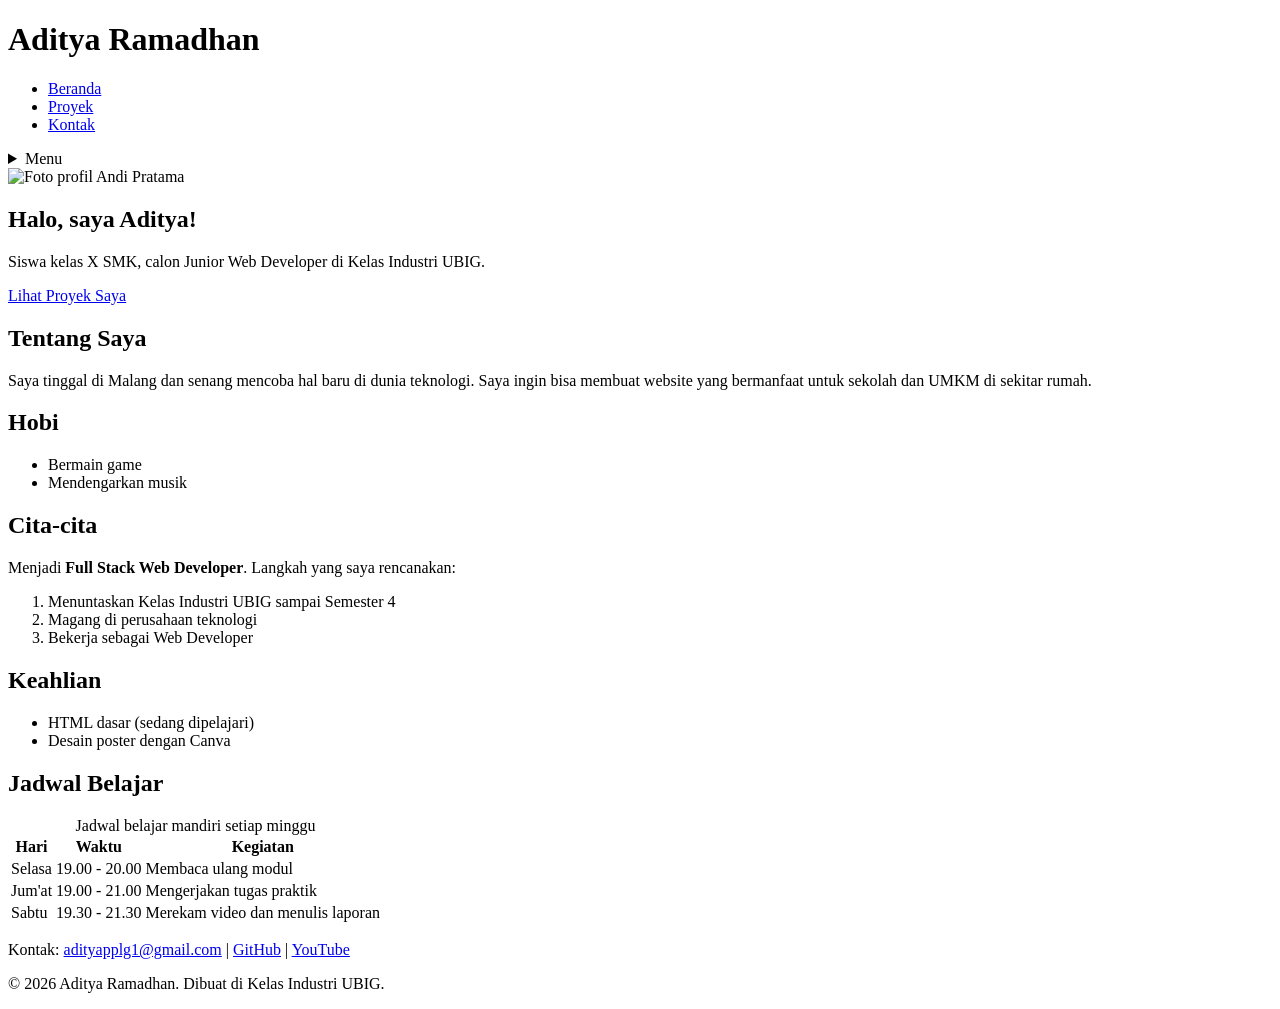
==== index.html @ 69476cf7 "feat:update email and name below contact" ====
<!DOCTYPE html>
<html lang="id">
<head>
  <meta charset="UTF-8">
  <meta name="viewport" content="width=device-width, initial-scale=1.0">
  <title>Aditya Ramadhan | Beranda</title>
  <link rel="preconnect" href="https://fonts.googleapis.com">
  <link rel="preconnect" href="https://fonts.gstatic.com" crossorigin>
  <link href="https://fonts.googleapis.com/css2?family=Inter:wght@400;600&family=Poppins:wght@600;700&display=swap" rel="stylesheet">
  <link rel="stylesheet" href="css/style.css">
</head>
<body>
  <header>
    <div class="container navbar">
    <h1>Aditya Ramadhan</h1>
      <nav class="menu-laptop">
        <ul>
          <li><a href="index.html">Beranda</a></li>
          <li><a href="proyek.html">Proyek</a></li>
          <li><a href="kontak.html">Kontak</a></li>
        </ul>
      </nav>
      <!-- Tantangan: menu ponsel yang bisa dibuka-tutup -->
      <details class="menu-ponsel">
        <summary>Menu</summary>
        <nav>
          <ul>
            <li><a href="index.html">Beranda</a></li>
            <li><a href="proyek.html">Proyek</a></li>
            <li><a href="kontak.html">Kontak</a></li>
          </ul>
        </nav>
      </details>
    </div>
  </header>

  <main>
    <div class="container">
      <section class="hero">
        <img src="img/foto-profil.jpg" alt="Foto profil Andi Pratama" width="180">
        <div>
          <h2>Halo, saya Aditya!</h2>
          <p>Siswa kelas X SMK, calon Junior Web Developer di Kelas Industri UBIG.</p>
          <a href="proyek.html" class="tombol">Lihat Proyek Saya</a>
        </div>
      </section>

      <section class="kartu">
        <h2>Tentang Saya</h2>
        <p>Saya tinggal di Malang dan senang mencoba hal baru di dunia teknologi. Saya ingin bisa membuat website yang bermanfaat untuk sekolah dan UMKM di sekitar rumah.</p>
      </section>

      <div class="daftar-kartu">
        <section class="kartu">
          <h2>Hobi</h2>
          <ul>
            <li>Bermain game</li>
            <li>Mendengarkan musik</li>
          </ul>
        </section>

        <section class="kartu">
          <h2>Cita-cita</h2>
          <p>Menjadi <strong>Full Stack Web Developer</strong>. Langkah yang saya rencanakan:</p>
          <ol>
            <li>Menuntaskan Kelas Industri UBIG sampai Semester 4</li>
            <li>Magang di perusahaan teknologi</li>
            <li>Bekerja sebagai Web Developer</li>
          </ol>
        </section>

        <section class="kartu">
          <h2>Keahlian</h2>
          <ul>
            <li>HTML dasar (sedang dipelajari)</li>
            <li>Desain poster dengan Canva</li>
          </ul>
        </section>
      </div>

      <section class="kartu">
        <h2>Jadwal Belajar</h2>
        <table>
          <caption>Jadwal belajar mandiri setiap minggu</caption>
          <thead>
            <tr>
              <th>Hari</th>
              <th>Waktu</th>
              <th>Kegiatan</th>
            </tr>
          </thead>
          <tbody>
            <tr>
              <td>Selasa</td>
              <td>19.00 - 20.00</td>
              <td>Membaca ulang modul</td>
            </tr>
            <tr>
              <td>Jum'at</td>
              <td>19.00 - 21.00</td>
              <td>Mengerjakan tugas praktik</td>
            </tr>
            <tr>
              <td>Sabtu</td>
              <td>19.30 - 21.30</td>
              <td>Merekam video dan menulis laporan</td>
            </tr>
          </tbody>
        </table>
      </section>
    </div>
  </main>

  <footer>
    <p>Kontak: <a href="mailto:adityapplg1@gmail.com">adityapplg1@gmail.com</a> |
      <a href="https://github.com/ditzzrpl" target="_blank">GitHub</a> |
      <a href="https://www.youtube.com/@AR_ditzz" target="_blank">YouTube</a></p>
    <p>&copy; 2026 Aditya Ramadhan. Dibuat di Kelas Industri UBIG.</p>
  </footer>
</body>
</html>
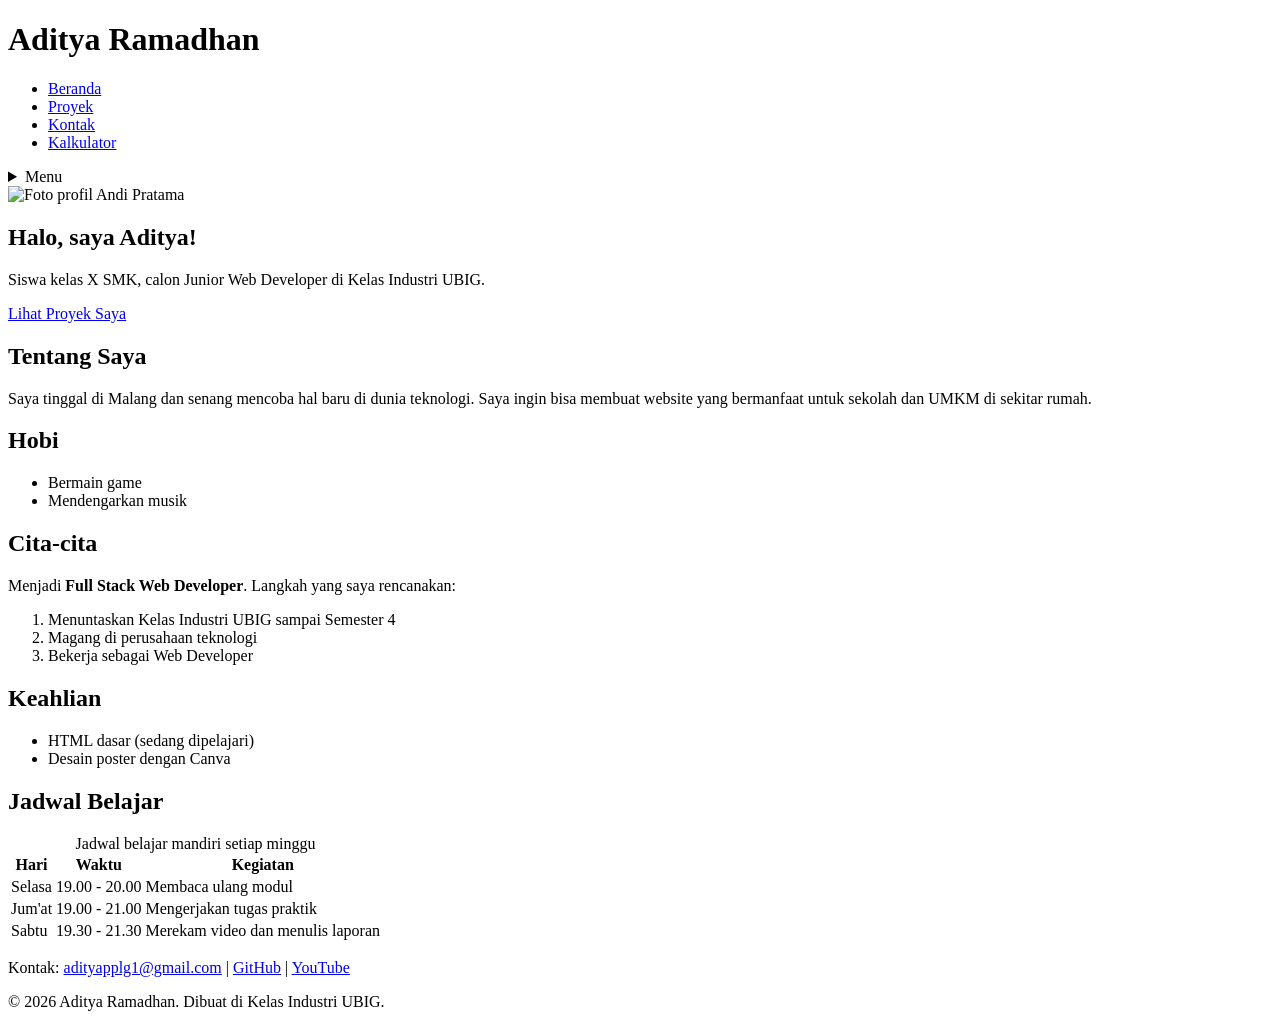
==== commit c0276f2f: "feat:tambah latihan javascript dasar" ====
--- a/index.html
+++ b/index.html
@@ -4,10 +4,13 @@
   <meta charset="UTF-8">
   <meta name="viewport" content="width=device-width, initial-scale=1.0">
   <title>Aditya Ramadhan | Beranda</title>
+  <link rel="icon" href="img/foto-profil.jpg">
   <link rel="preconnect" href="https://fonts.googleapis.com">
   <link rel="preconnect" href="https://fonts.gstatic.com" crossorigin>
   <link href="https://fonts.googleapis.com/css2?family=Inter:wght@400;600&family=Poppins:wght@600;700&display=swap" rel="stylesheet">
   <link rel="stylesheet" href="css/style.css">
+  <script src="js/latihan.js" defer></script>
+  <script src="js/logika.js" defer></script>
 </head>
 <body>
   <header>
@@ -18,6 +21,7 @@
           <li><a href="index.html">Beranda</a></li>
           <li><a href="proyek.html">Proyek</a></li>
           <li><a href="kontak.html">Kontak</a></li>
+          <li><a href="kalkulator.html">Kalkulator</a></li>
         </ul>
       </nav>
       <!-- Tantangan: menu ponsel yang bisa dibuka-tutup -->
@@ -28,6 +32,7 @@
             <li><a href="index.html">Beranda</a></li>
             <li><a href="proyek.html">Proyek</a></li>
             <li><a href="kontak.html">Kontak</a></li>
+            <li><a href="kalkulator.html">Kalkulator</a></li>
           </ul>
         </nav>
       </details>
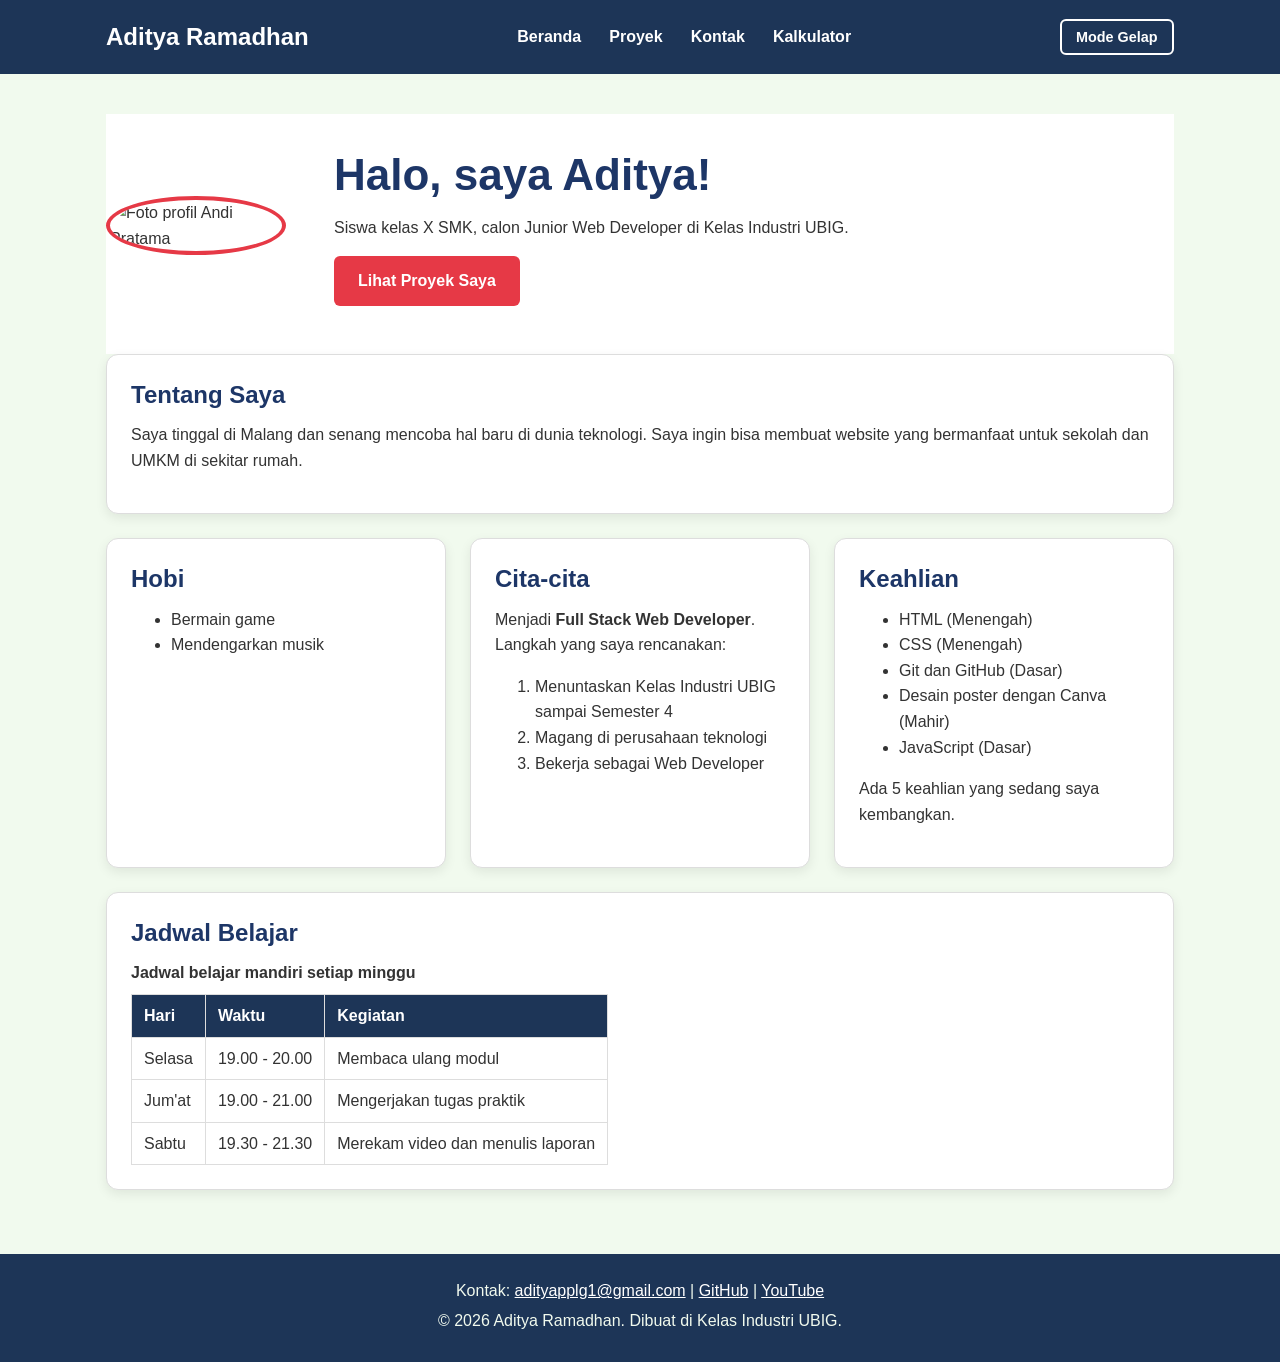
==== commit 14091a97: "feat: tamah keahlian dinamis, mode gelap, dan filter proyek" ====
--- a/index.html
+++ b/index.html
@@ -9,8 +9,7 @@
   <link rel="preconnect" href="https://fonts.gstatic.com" crossorigin>
   <link href="https://fonts.googleapis.com/css2?family=Inter:wght@400;600&family=Poppins:wght@600;700&display=swap" rel="stylesheet">
   <link rel="stylesheet" href="css/style.css">
-  <script src="js/latihan.js" defer></script>
-  <script src="js/logika.js" defer></script>
+  <script src="js/main.js" defer></script>
 </head>
 <body>
   <header>
@@ -24,6 +23,7 @@
           <li><a href="kalkulator.html">Kalkulator</a></li>
         </ul>
       </nav>
+      <button type="button" id="tombol-tema" class="tombol-tema">Mode Gelap</button>
       <!-- Tantangan: menu ponsel yang bisa dibuka-tutup -->
       <details class="menu-ponsel">
         <summary>Menu</summary>
@@ -34,7 +34,6 @@
             <li><a href="kontak.html">Kontak</a></li>
             <li><a href="kalkulator.html">Kalkulator</a></li>
           </ul>
-        </nav>
       </details>
     </div>
   </header>
@@ -76,10 +75,8 @@
 
         <section class="kartu">
           <h2>Keahlian</h2>
-          <ul>
-            <li>HTML dasar (sedang dipelajari)</li>
-            <li>Desain poster dengan Canva</li>
-          </ul>
+          <ul id="daftar-skill"></ul>
+          <p id="jumlah-skill"></p>
         </section>
       </div>
 
--- a/css/style.css
+++ b/css/style.css
@@ -0,0 +1,325 @@
+/* Gaya portofolio Andi Pratama
+   Palet: #1D3557 (utama), #E63946 (aksen), #F1FAEE (latar)
+   Huruf: Poppins (judul), Inter (isi)
+   Tata letak: mobile first, titik ubah 768px (tablet) dan 1024px (laptop) */
+
+/* 1. Reset */
+* {
+  box-sizing: border-box;
+  margin: 0;
+}
+
+img {
+  max-width: 100%;
+  height: auto;
+}
+
+/* 2. Dasar halaman: warna dan huruf */
+:root {
+  --warna-utama: #1D3557;
+  --warna-judul: #1D3667;
+  --warna-aksen: #E63946;
+  --warna-tautan: #E63946;
+  --warna-latar: #F1FAEE;
+  --warna-teks: #333333;
+  --warna-kartu: #FFFFFF;
+  --warna-garis: #DDDDDD;
+}
+body {
+  font-family: "Inter", Arial, sans-serif;
+  font-size: 1rem;
+  line-height: 1.6;
+  color: var(--warna-teks);
+  background-color: var(--warna-latar);
+}
+
+h1, h2, h3 {
+  font-family: "Poppins", Arial, sans-serif;
+  color: var(--warna-judul);
+  line-height: 1.3;
+}
+
+h2 {
+  margin-bottom: 0.75rem;
+}
+
+p, ul, ol {
+  margin-bottom: 1rem;
+}
+
+a {
+  color: var(--warna-tautan);
+}
+
+/* 3. Wadah, header, dan menu */
+.container {
+  max-width: 1100px;
+  margin: 0 auto;
+  padding: 0 1rem;
+}
+
+header {
+  background-color: var(--warna-utama);
+  color: #FFFFFF;
+  padding: 1rem 0;
+}
+
+header h1 {
+  color: #FFFFFF;
+  font-size: 1.5rem;
+}
+
+.navbar {
+  display: flex;
+  flex-wrap: wrap;
+  justify-content: space-between;
+  align-items: center;
+  gap: 0.5rem;
+}
+
+nav ul {
+  display: flex;
+  gap: 0.25rem;
+  padding: 0;
+  margin: 0;
+  list-style: none;
+}
+
+nav a {
+  display: inline-block;
+  padding: 0.5rem 0.75rem;
+  border-radius: 6px;
+  color: #FFFFFF;
+  font-weight: 600;
+  text-decoration: none;
+}
+
+/* Tantangan: menu ponsel buka-tutup dengan details */
+.menu-laptop {
+  display: none;
+}
+
+.menu-ponsel summary {
+  padding: 0.5rem 0.75rem;
+  border: 1px solid #FFFFFF;
+  border-radius: 6px;
+  font-weight: 600;
+  cursor: pointer;
+}
+
+.menu-ponsel ul {
+  flex-direction: column;
+  margin-top: 0.5rem;
+}
+
+/* 4. Isi utama, hero, dan kartu */
+main {
+  padding: 1.5rem 0;
+}
+
+.hero {
+  display: flex;
+  flex-direction: column;
+  align-items: center;
+  gap: 1.5rem;
+  padding: 1rem 0 2rem;
+  text-align: center;
+  background-color: var(--warna-kartu);
+}
+
+.hero img {
+  border: 4px solid var(--warna-aksen);
+  border-radius: 50%;
+}
+
+.hero h2 {
+  font-size: 2rem;
+}
+
+.tombol {
+  display: inline-block;
+  padding: 0.75rem 1.5rem;
+  border-radius: 6px;
+  background-color: var(--warna-aksen);
+  color: #FFFFFF;
+  font-weight: 600;
+  text-decoration: none;
+}
+
+.kartu {
+  background-color: var(--warna-kartu);
+  padding: 1rem;
+  margin-bottom: 1.5rem;
+  border: 1px solid var(--warna-garis);
+  border-radius: 12px;
+  box-shadow: 0 4px 12px rgba(0, 0, 0, 0.08);
+}
+
+.daftar-kartu {
+  display: flex;
+  flex-wrap: wrap;
+  gap: 1.5rem;
+  margin-bottom: 1.5rem;
+}
+
+.daftar-kartu .kartu {
+  flex: 1 1 280px;
+  margin-bottom: 0;
+}
+
+article img {
+  border-radius: 8px;
+  border: 1px solid var(--warna-garis);
+}
+
+/* 5. Tabel */
+table {
+  border-collapse: collapse;
+}
+
+caption {
+  font-weight: 600;
+  text-align: left;
+  margin-bottom: 0.5rem;
+}
+
+th, td {
+  border: 1px solid var(--warna-garis);
+  padding: 0.5rem 0.75rem;
+  text-align: left;
+}
+
+th {
+  background-color: var(--warna-utama);
+  color: #FFFFFF;
+}
+
+/* 6. Form */
+label {
+  font-weight: 600;
+}
+
+input, select, textarea {
+  width: 100%;
+  max-width: 22rem;
+  padding: 0.6rem;
+  margin-top: 0.25rem;
+  border: 1px solid var(--warna-garis);
+  border-radius: 6px;
+  font-family: inherit;
+  font-size: 1rem;
+  background-color: var(--warna-kartu);
+  color: var(--warna-teks);
+}
+
+button {
+  padding: 0.75rem 1.5rem;
+  border: none;
+  border-radius: 6px;
+  background-color: var(--warna-aksen);
+  color: #FFFFFF;
+  font-family: inherit;
+  font-size: 1rem;
+  font-weight: 600;
+  cursor: pointer;
+}
+
+.keterangan {
+  font-size: 0.875rem;
+}
+
+/* 7. Footer */
+footer {
+  background-color: var(--warna-utama);
+  color: #F1FAEE;
+  text-align: center;
+  padding: 1.5rem;
+}
+
+footer p {
+  margin-bottom: 0.25rem;
+}
+
+footer a {
+  color: #FFFFFF;
+}
+
+/* 8. Tablet: lebar layar 768px ke atas */
+@media (min-width: 768px) {
+  .menu-laptop {
+    display: block;
+  }
+
+  .menu-ponsel {
+    display: none;
+  }
+
+  .hero {
+    flex-direction: row;
+    padding: 2rem 0 3rem;
+    text-align: left;
+  }
+
+  .kartu {
+    padding: 1.5rem;
+  }
+}
+
+/* 9. Laptop: lebar layar 1024px ke atas */
+@media (min-width: 1024px) {
+  main {
+    padding: 2.5rem 0;
+  }
+
+  .hero {
+    gap: 3rem;
+  }
+
+  .hero h2 {
+    font-size: 2.75rem;
+  }
+}
+
+/* 10. Tombol tema, filter, dan labeel kategori */
+.tombol-tema {
+  padding: 0.5rem 0.9rem;
+  border: 2px solid #FFFFFF;
+  background-color: transparent;
+  font-size: 0.9rem;
+}
+
+.filter {
+  display: flex;
+  flex-wrap: wrap;
+  gap: 0.5rem;
+  margin-bottom: 1rem;
+}
+
+.tombol-filter {
+  padding: 0.5rem 1rem;
+  border: 2px solid var(--warna-garis);
+  background-color: var(--warna-kartu);
+  color: var(--warna-judul);
+}
+
+.label {
+  display: inline-block;
+  padding: 0.1rem 0.6rem;
+  margin-bottom: 0.5rem;
+  border-radius: 999px;
+  background-color: var(--warna-latar);
+  color: var(--warna-judul);
+  font-size: 0.85rem;
+  font-weight: 600;
+}
+
+/* 11. Tema gelap: isi variabel diganti saat body memilki class gelap */
+body.gelap {
+  --warna-tuama: #0B1526;
+  --warna-judul: #A8DADC;
+  --warna-tautan: #FF8A8A;
+  --warna-latar: #121A24;
+  --warna-teks: #E3E8EE;
+  --warna-kartu: #1C2836;
+  --warna-garis: #34465A;
+}
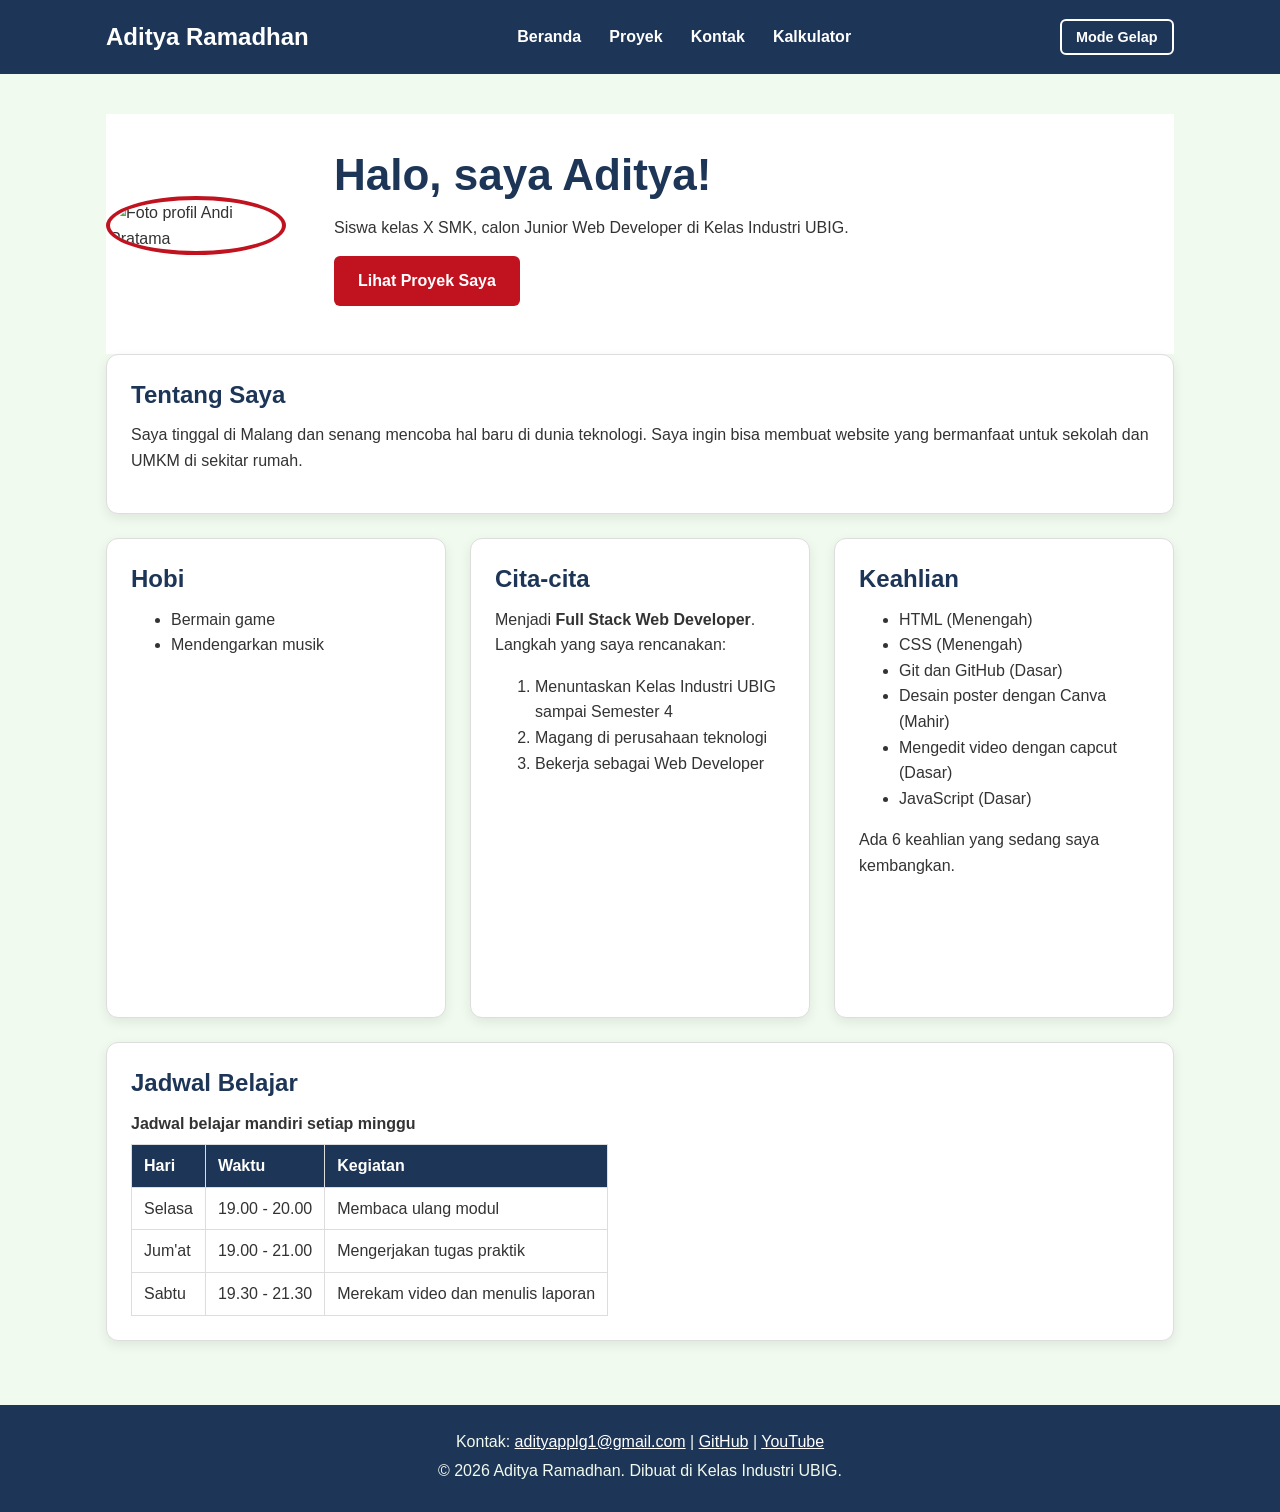
==== commit 2d01729b: "fix: sediakan ruang daftar proyek agar tidak bergeser" ====
--- a/index.html
+++ b/index.html
@@ -3,8 +3,9 @@
 <head>
   <meta charset="UTF-8">
   <meta name="viewport" content="width=device-width, initial-scale=1.0">
+  <meta name="description" content="Portoflio Aditya Ramadhan, Siswa SMK calon Junior Web Developer di Kelas Industri UBIG">
   <title>Aditya Ramadhan | Beranda</title>
-  <link rel="icon" href="img/foto-profil.jpg">
+  <link rel="icon" href="img/foto-profil.jpg" alt="foto-profil Aditya Ramadhan" width="180" height="180">
   <link rel="preconnect" href="https://fonts.googleapis.com">
   <link rel="preconnect" href="https://fonts.gstatic.com" crossorigin>
   <link href="https://fonts.googleapis.com/css2?family=Inter:wght@400;600&family=Poppins:wght@600;700&display=swap" rel="stylesheet">
--- a/css/style.css
+++ b/css/style.css
@@ -17,9 +17,9 @@
 /* 2. Dasar halaman: warna dan huruf */
 :root {
   --warna-utama: #1D3557;
-  --warna-judul: #1D3667;
-  --warna-aksen: #E63946;
-  --warna-tautan: #E63946;
+  --warna-judul: #1D3557;
+  --warna-aksen: #C1121F;
+  --warna-tautan: #C1121F;
   --warna-latar: #F1FAEE;
   --warna-teks: #333333;
   --warna-kartu: #FFFFFF;
@@ -165,6 +165,7 @@
 .daftar-kartu .kartu {
   flex: 1 1 280px;
   margin-bottom: 0;
+  min-height: 30rem;
 }
 
 article img {
@@ -313,13 +314,34 @@
   font-weight: 600;
 }
 
+.tombol-filter {
+  background-color: var(--warna-kartu);
+  color: var(--warna-teks);
+  border: none;
+  padding: 8px 16px;
+  cursor: pointer;
+}
+
+.tombol-filter.aktif {
+  background: var(--warna-aksen);
+  color: var(--warna-kartu);
+}
+
 /* 11. Tema gelap: isi variabel diganti saat body memilki class gelap */
 body.gelap {
-  --warna-tuama: #0B1526;
+  --warna-utama: #0B1526;
   --warna-judul: #A8DADC;
   --warna-tautan: #FF8A8A;
   --warna-latar: #121A24;
   --warna-teks: #E3E8EE;
   --warna-kartu: #1C2836;
   --warna-garis: #34465A;
+}
+
+.tombol-kedua {
+  background-color: var(--warna-utama);
+}
+
+.hampir-penuh {
+  color: var(--warna-aksen);
 }
